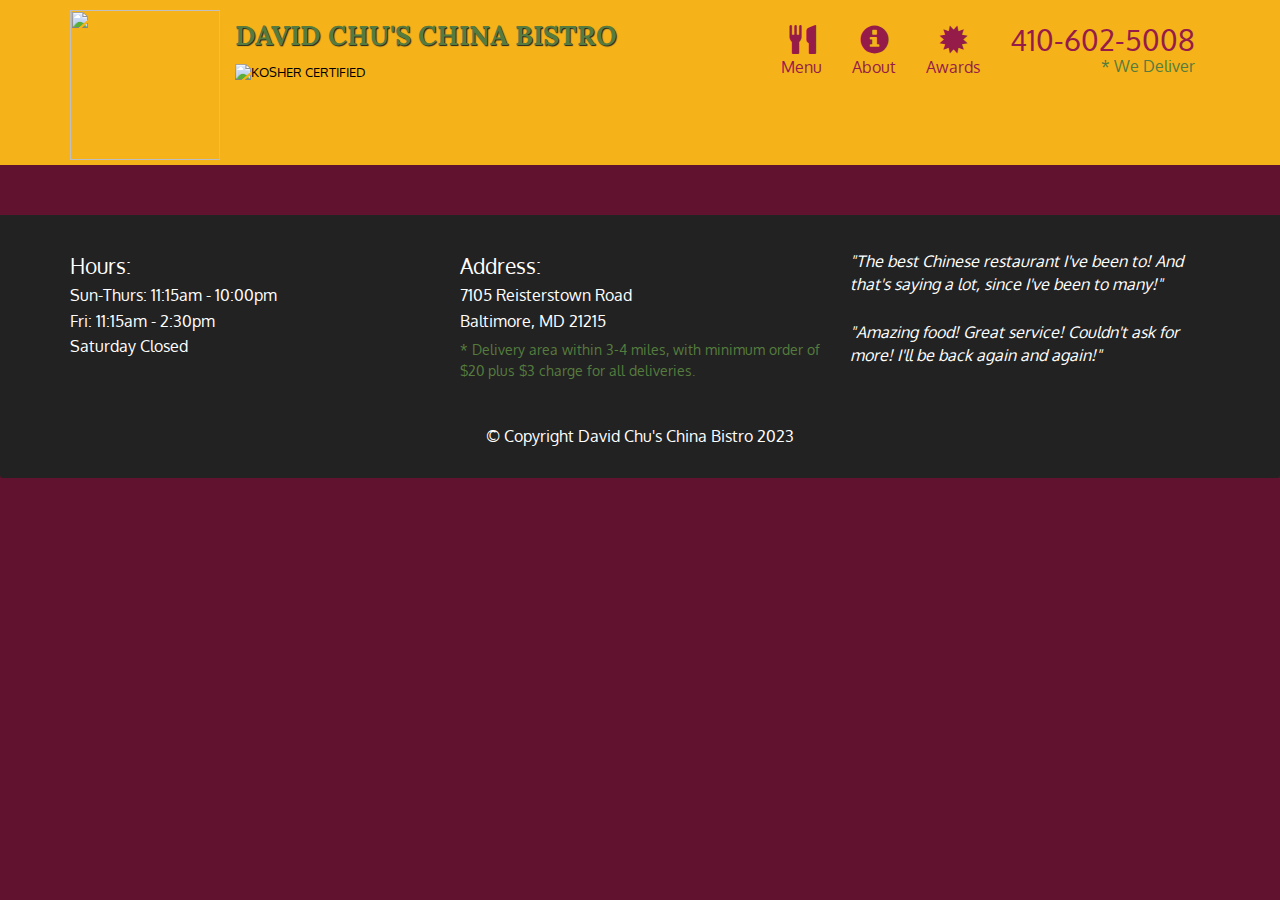
==== index.html @ 657b2da9 "Add files via upload" ====
<!DOCTYPE html>
<html lang="en">
<head>
    <meta charset="utf-8">
    <meta http-eqiv="X-UA-Compatible" content="IE=edge">
    <meta name="viewport" content="width=device-width, initial-scale=1">
    <title> David Chu's China Bistro</title>
    <link href="https://fonts.googleapis.com/css2?family=Oxygen:wght@300;400;700&display=swap" rel="stylesheet">
    <link href='https://fonts.googleapis.com/css?family=Lora' rel='stylesheet' type='text/css'>
    <link rel="stylesheet" href="css/bootstrap.min.css">
    <link rel="stylesheet" href="css/bootstrap.css">
    <link rel="stylesheet" href="css/style.css"> <!--place afer bootstrap-->
</head>

<body>

  <header>
    <nav id="header-nav" class="navbar navbar-default">
        <div class="container">
            <div class="navbar-header">
                <a href="index.html" class="pull-left visible-md visible-lg"> <!--rest. logo-->
                    <div id="logo-img"><img id="logo-img" src="images/restaurant-logo.png"></div>
                </a>

                <div class="navbar-brand"> <!--restaurant name-->
                    <a href="index.html"><h1>David Chu's China Bistro</h1></a>
                    <p><img src="images/star-k-logo.png"><span>Kosher Certified</span></p>
                </div>

                <!--menu collapse icon (only for small devices)-->
                <button id="navbarToggle" type="button" class="navbar-toggle collapsed" 
                    data-toggle="collapse" data-target="#collapsable-nav" aria-expanded="false">
                    <span class="sr-only">Toggle navigation</span> <!--dosent show on browser-->
                    <span class="icon-bar"></span> <!--adding 3 horizontal lines for menu-->
                    <span class="icon-bar"></span>
                    <span class="icon-bar"></span>
                </button>
            </div>

            <div id="collapsable-nav" class="collapse navbar-collapse">
              <ul id="nav-list" class="nav navbar-nav navbar-right">
               <li id="navHomeButton" class="visible-xs active">
                 <a href="index.html">
                   <span class="glyphicon glyphicon-home"></span> Home</a>
               </li>
               <li id="navMenuButton">
                 <a href="#" onclick="$dc.loadMenuCategories();">
                   <span class="glyphicon glyphicon-cutlery"></span><br class="hidden-xs"> Menu</a>
               </li>
               <li>
                 <a href="#">
                   <span class="glyphicon glyphicon-info-sign"></span><br class="hidden-xs"> About</a>
               </li>
               <li>
                 <a href="#">
                   <span class="glyphicon glyphicon-certificate"></span><br class="hidden-xs"> Awards</a>
               </li>
               <li id="phone" class="hidden-xs">
                 <a href="tel:410-602-5008">
                   <span>410-602-5008</span></a><div>* We Deliver</div>
               </li>
             </ul><!-- #nav-list -->
           </div><!-- .collapse .navbar-collapse -->
        </div> <!--container-->
    </nav>
  </header>

  <!--Mobile no. only for xs-->
  <div id="call-btn" class="text-center visible-xs">
    <a class="btn" href="tel:410-602-5008">
      <span class="glyphicon glyphicon-earphone"></span>
      410-602-5008</a>
  </div>
  <div id="xs-deliver" class="text-center visible-xs"> *We deliver</div>


  <!--Main Content-->
  <div id="main-content" class="container"> 
    <!--through dynamic snippets-->
  </div> <!--end main content-->


  <!--Footer-->
  <footer class="panel-footer">
    <div class="container">
        <div class="row">
            <section id="hours" class="col-sm-4">
                <span>Hours:</span><br>
                Sun-Thurs: 11:15am - 10:00pm<br>
                Fri: 11:15am - 2:30pm <br> 
                Saturday Closed
                <hr class="visible-xs"> <!--horizontal line-->
            </section>
            <section id="address" class="col-sm-4">
                <span>Address:</span><br>
                7105 Reisterstown Road <br> Baltimore, MD 21215
                <p>* Delivery area within 3-4 miles, with minimum order of $20 plus $3 charge for all deliveries.</p>
                <hr class="visible-xs">
            </section>
            <section id="testimonials" class="col-sm-4">
                <p>"The best Chinese restaurant I've been to! And that's saying a lot, since I've been to many!"</p>
                <p>"Amazing food! Great service! Couldn't ask for more! I'll be back again and again!"</p>
            </section>
        </div>
        <div class="text-center"> &copy; Copyright David Chu's China Bistro 2023 </div>
    </div>
  </footer>


    <!--jQuery (Bootstrap JS plugins depends on it)-->
    <script src="js/jquery-3.7.0.min.js"></script>
    <script src="js/bootstrap.min.js"></script>
    <script src="js/ajax-utils.js"></script>
    <script src="js/script.js"></script>
</body>
</html>
---- css/style.css ----
body{
    font-size:16px;
    color:#fff;
    background-color:#61122f;
    font-family: 'Oxygen', sans-serif;
}
/*HEADER*/
#header-nav{ /*top navbar colour*/
    background-color:#f6b319;
    border-radius:0;
    border:0;
}
#logo-img{ /*restaurant logo*/
    width:150px;
    height:150px;
    margin:5px 15px 10px 0; 
}
.navbar-brand{
    padding-top:25px;
}
.navbar-brand h1{  /*resturant name*/
    font-family: 'Lora',serif;
    color:#557c3e;
    font-size:1.5em;
    text-transform: uppercase;
    font-weight: bold;
    text-shadow: 1px 1px 1px #222;
    margin-top: 0;
    margin-bottom: 0;
    line-height: .75;
}
.navbar-brand a:hover, .navbar-brand a:focus{ /*removing restaurant name link underline*/
    text-decoration: none;
}
.navbar-brand p{ /*Kosher Certified and star logo*/
    color: #000;
    text-transform: uppercase;
    font-size: .7em;
    margin-top: 15px;
}
.navbar-brand p span{ /*Kosher Certified*/
    vertical-align: middle;
}
#nav-list a{ /*header navigation list(menu, about, awards)*/
    color:#951C49;
    text-align: center;
    margin-top:10px;
}
#nav-list a:hover{ 
    color: #e7e7e7;
}    
#nav-list a span{ /*nav list text*/
    font-size: 1.8em;
}
#phone{
    margin-top:5px;
}
#phone a{ /*phone number*/
    text-align:right;
    padding-bottom: 0;
}
#phone div{ /*we deliver*/
    color: #557c3e;
    text-align:right;
    padding-right: 15px;
}
.navbar-header button.navbar-toggle, .navbar-header .icon-bar{ 
    border: 1px solid #61122f; /*collapse menu button in xs*/
}
.navbar-header button.navbar-toggle{
    clear:both; /*to adjust float property affecting yellow colour in xs*/
    margin-top:-30px; 
}
/*END HEADER*/

/*HOME PAGE*/
.container .jumbotron{ /*Restaurant image*/
    border:2px solid #3f0c1f;
    box-shadow:0 0 50px #3f0c1f;
}
#menu-tile, #specials-tile, #map-tile{
    height:240px;
    width:100%;
    margin-bottom:15px;
    border:2px solid #3f0c1f;
    overflow:hidden; /*to avoid map from overflowing*/
    position:relative; /*for absolue pos of text*/
}
#menu-tile:hover, #specials-tile:hover, #map-tile:hover{
    box-shadow: 0 1px 5px 1px #ccc;
}
#menu-tile{
    background: url('../images/menu-tile.jpg') no-repeat;
    background-position: center;
}
#specials-tile{
    background: url('../images/specials-tile.jpg') no-repeat;
    background-position: center;
}
#menu-tile span, #specials-tile span, #map-tile span{
    position:absolute;
    bottom:0;
    width:100%;
    text-align: center;
    font-size: 1.5em;
    background-color: #000;
    color:#fff;
    opacity:.8;
}
/*END HOME PAGE*/

/*FOOTER*/
.panel-footer{
    margin-top:30px;
    padding-top:35px;
    padding-bottom: 30px;
    background-color: #222;
    border-top:0;
}
.panel-footer div.row{ 
    margin-bottom:35px; /*separating copyright*/
}
#hours, #address{ /*All text within hours and address*/
    line-height: 1.6; /*spacing bw lines*/
}
#hours > span, #address > span{ /*Hours and Address heading*/
    font-size:1.3em;
}
#address p{
    margin-top:5px;
    color:#557c3e;
    font-size: .9em;
    line-height:1.4em;
}
#testimonials{
    font-style:italic;
}
#testimonials p:nth-child(2) { /* 2nd para of testimonials */
    margin-top: 25px;
}
/*END FOOTER*/

/*MENU CATEGORIES PAGE*/
.category-tile { 
    position: relative;
    border: 2px solid #3F0C1F;
    overflow: hidden;
    width: 200px;
    height: 200px;
    margin: 0 auto 15px;
  }
  .category-tile span {
    position: absolute;
    bottom: 0;
    width: 100%;
    text-align: center;
    font-size: 1.2em;
    text-transform: uppercase;
    background-color: #000;
    color: #fff;
    opacity: .8;
  }
  .category-tile:hover {
    box-shadow: 0 1px 5px 1px #cccccc;
  }
  #menu-categories-title + div { /*next div sibling of mct(line below title)*/
    margin-bottom: 50px;
  }
/*MENU CATEGORIES PAGE*/

/* SINGLE CATEGORY PAGE */
.menu-item-tile { /*each item*/
    margin-bottom: 25px;
}
.menu-item-tile hr { 
    width: 80%;
}
.menu-item-tile .menu-item-price{ /* price */
    font-size: 1.1em;
    text-align: right;
    margin-top: -15px;
    margin-right: -15px;
}
.menu-item-tile .menu-item-price span{ /* (pint) and (quart) */
    font-size: .6em;
}
.menu-item-photo { /* image */
    position: relative;
    border: 2px solid #3F0C1F;  
    overflow: hidden;
    padding: 0;
    margin-right: -15px;
    margin-left: auto;
    margin-bottom: 20px;
    max-width: 250px;
}
.menu-item-photo div{ /* item id - D01,D02,... */
    position: absolute;
    bottom: 0;
    right: 0;
    width: 70px;
    background-color: #63894d;
    text-align: center;
}
h3.menu-item-title{
    margin-bottom:10px;
}
.menu-item-description{ /*item description*/
    padding-right: 30px;
}
.menu-item-details { /*item details*/
    font-size: .9em;
    font-style: italic;
}
/* END SINGLE CATEGORY PAGE */

/*Large devices only*/
@media (min-width:1200px){
    /*Home Page*/
    .jumbotron{
        background: url('../images/jumbotron_1200.jpg') no-repeat;
        height: 675px;
    }
}  
   
/*Medium devices only*/
@media (min-width:992px) and (max-width:1199px){
    /*header*/
    #logo-img{ 
        width:100px;
        height:100px;
    }
    .navbar-brand h1{ /*Restaurant name*/
        font-size: 1.4em; 
    }
    #nav-list a span{ /*nav list text*/
        font-size: 1.5em;
    }
    /* Home Page*/
    .jumbotron{
        background: url('../images/jumbotron_992.jpg') no-repeat;
        height: 558px;
    }
}  
/*Small devices only*/
@media (min-width:768px) and (max-width:991px){
    /*header*/
    #nav-list a span{ /*nav list text*/
        font-size: 1.5em;
    }
    /* Home Page*/
    .jumbotron{
        background: url('../images/jumbotron_768.jpg') no-repeat;
        height: 432px;
    }
}  
/*Extra Small devices only*/
@media (max-width:767px){
    /*header*/
    .navbar-brand{
        padding-top:13px;
        height:80px;
    }
    .navbar-brand h1{ /*Restaurant name*/
        padding-top:10px;
        font-size:5vw; /* 1vw = 1% of viewport width */
    }
    .navbar-brand p{ /*Kosher cert*/
        margin-top:12px;
        font-size:.6em;
    }
    .navbar-brand p img{ /*Star-K*/
        height:20px;
    }
    /*collapsed menu*/
    #collapsable-nav a{ /*collapsed nav menu items*/
        font-size:13px;
        padding-top: 0;
    }
    #collapsable-nav a span{
        margin-right:5px; /*space bw icon and name*/
    }

    /*Call button*/
    #call-btn > a{
        font-size:1.5em;
        display:block;
        background-color: #f6b319;
        color: #951C49;
        margin: 0 20px;
        border: 2px solid #fff;
    }
    /*We deliver*/
    #xs-deliver{
        letter-spacing: .1em;
        text-transform: uppercase;
        margin-top:5px;
    }
    /* Home Page*/
    .container .jumbotron{ /*Restaurant image*/
        margin-top: 30px;
        padding:0;  /*only .jumbotron dosent specify padding(default has 2 classes)*/
    }
    #menu-tile, #specials-tile, #map-tile{
        width:360px;
        margin:0 auto 15px; /*auto - centers it*/
    }

    /*Footer*/
    .panel-footer section{
        margin-bottom:30px;
        text-align: center;
    }
    .panel-footer section:nth-child(3){
        margin-bottom:0;
    }
    .panel-footer section hr{
        width:50%;
    }

    /*Single Category Page*/
    .menu-item-photo {
        margin-right: auto;
    }
    .menu-item-tile .menu-item-price {
        text-align: center;
    }
    .menu-item-description {
        text-align: center;
    }
}
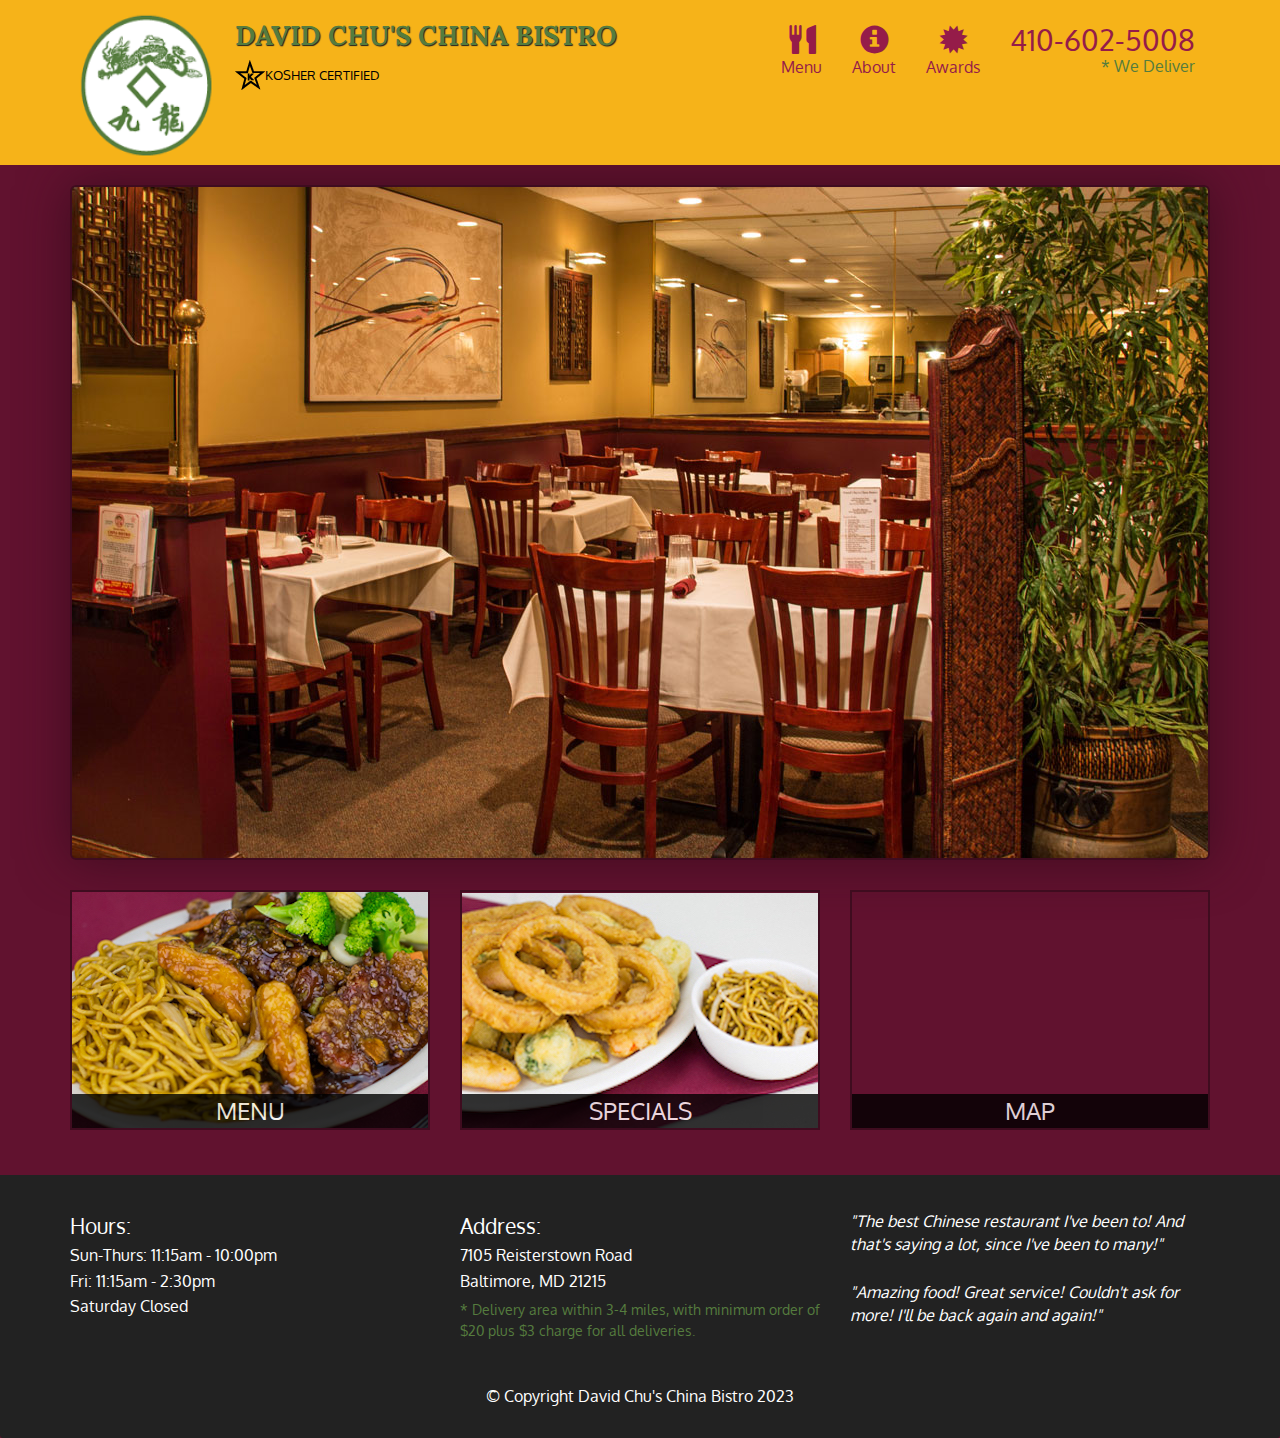
==== commit edfa74ee: "Update index.html" ====
--- a/index.html
+++ b/index.html
@@ -4,7 +4,7 @@
     <meta charset="utf-8">
     <meta http-eqiv="X-UA-Compatible" content="IE=edge">
     <meta name="viewport" content="width=device-width, initial-scale=1">
-    <title> David Chu's China Bistro</title>
+    <title> David Chu's Bistro(by Raksha)</title>
     <link href="https://fonts.googleapis.com/css2?family=Oxygen:wght@300;400;700&display=swap" rel="stylesheet">
     <link href='https://fonts.googleapis.com/css?family=Lora' rel='stylesheet' type='text/css'>
     <link rel="stylesheet" href="css/bootstrap.min.css">
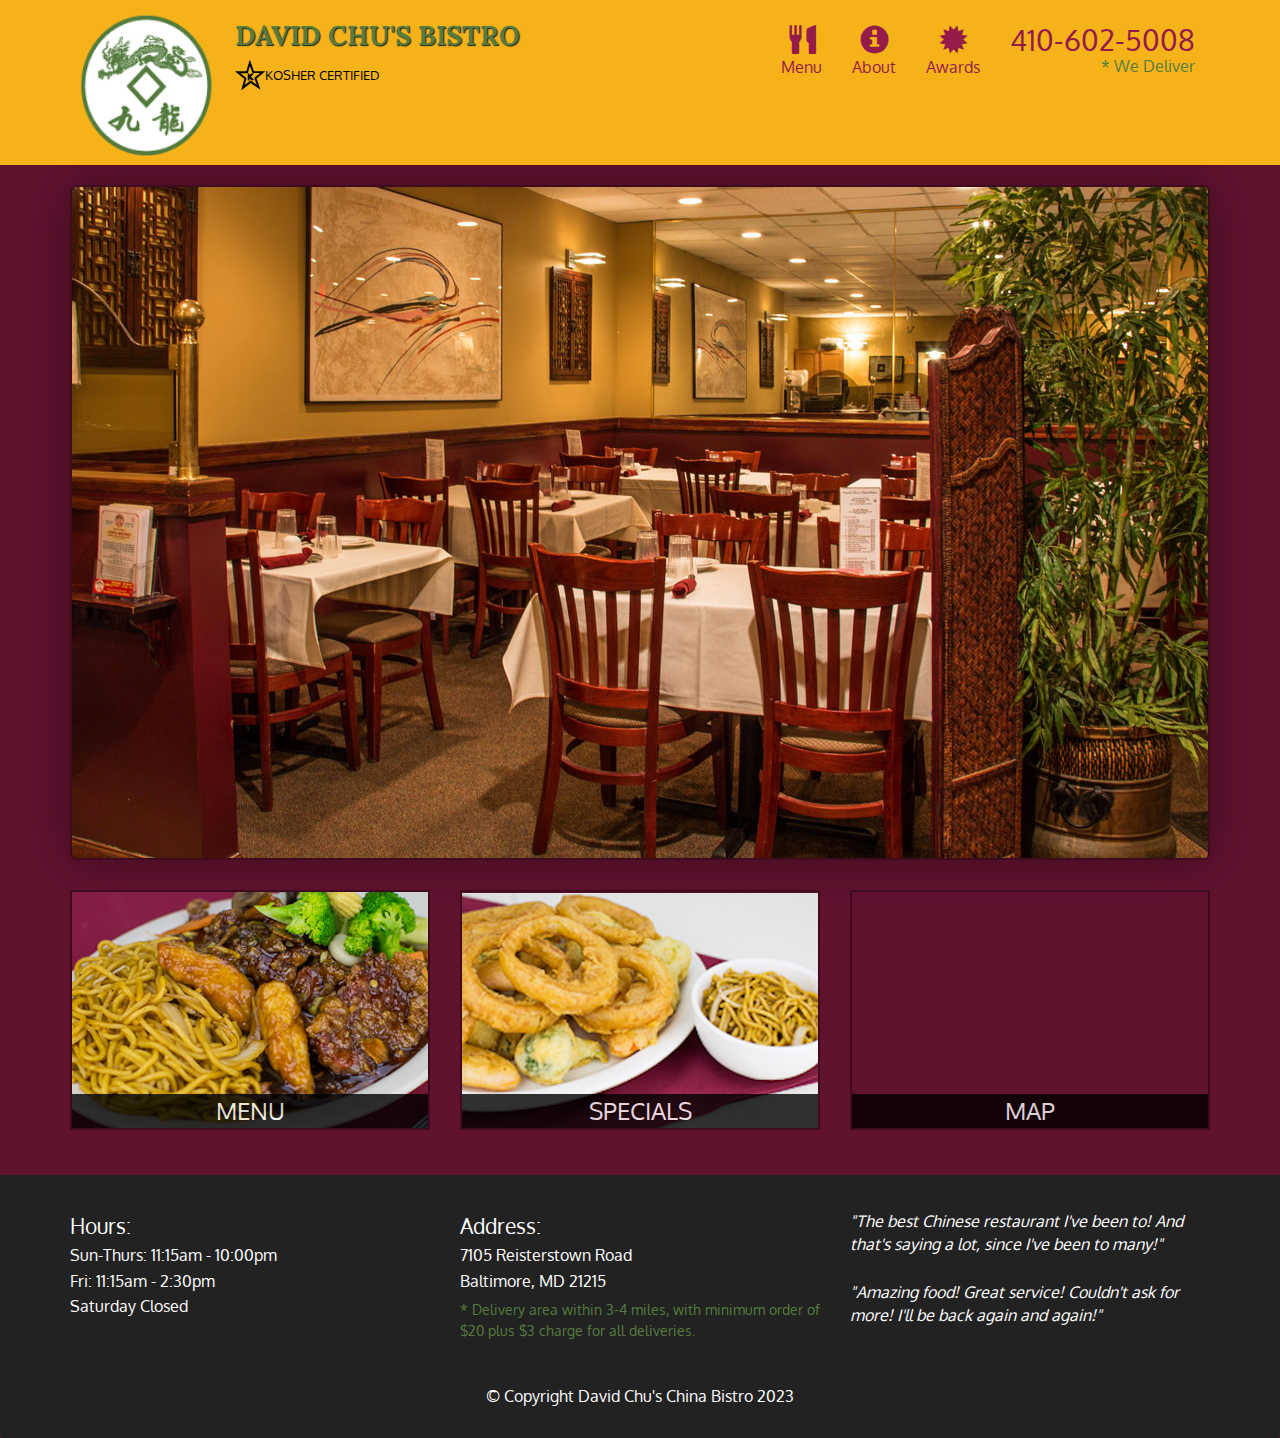
==== commit 6eac59a1: "Update index.html" ====
--- a/index.html
+++ b/index.html
@@ -4,7 +4,7 @@
     <meta charset="utf-8">
     <meta http-eqiv="X-UA-Compatible" content="IE=edge">
     <meta name="viewport" content="width=device-width, initial-scale=1">
-    <title> David Chu's Bistro(by Raksha)</title>
+    <title> David Chu's China Bistro</title>
     <link href="https://fonts.googleapis.com/css2?family=Oxygen:wght@300;400;700&display=swap" rel="stylesheet">
     <link href='https://fonts.googleapis.com/css?family=Lora' rel='stylesheet' type='text/css'>
     <link rel="stylesheet" href="css/bootstrap.min.css">
@@ -23,7 +23,8 @@
                 </a>
 
                 <div class="navbar-brand"> <!--restaurant name-->
-                    <a href="index.html"><h1>David Chu's China Bistro</h1></a>
+    <title> David Chu's  Bistro</title>
+                    <a href="index.html"><h1>David Chu's Bistro</h1></a>
                     <p><img src="images/star-k-logo.png"><span>Kosher Certified</span></p>
                 </div>
 
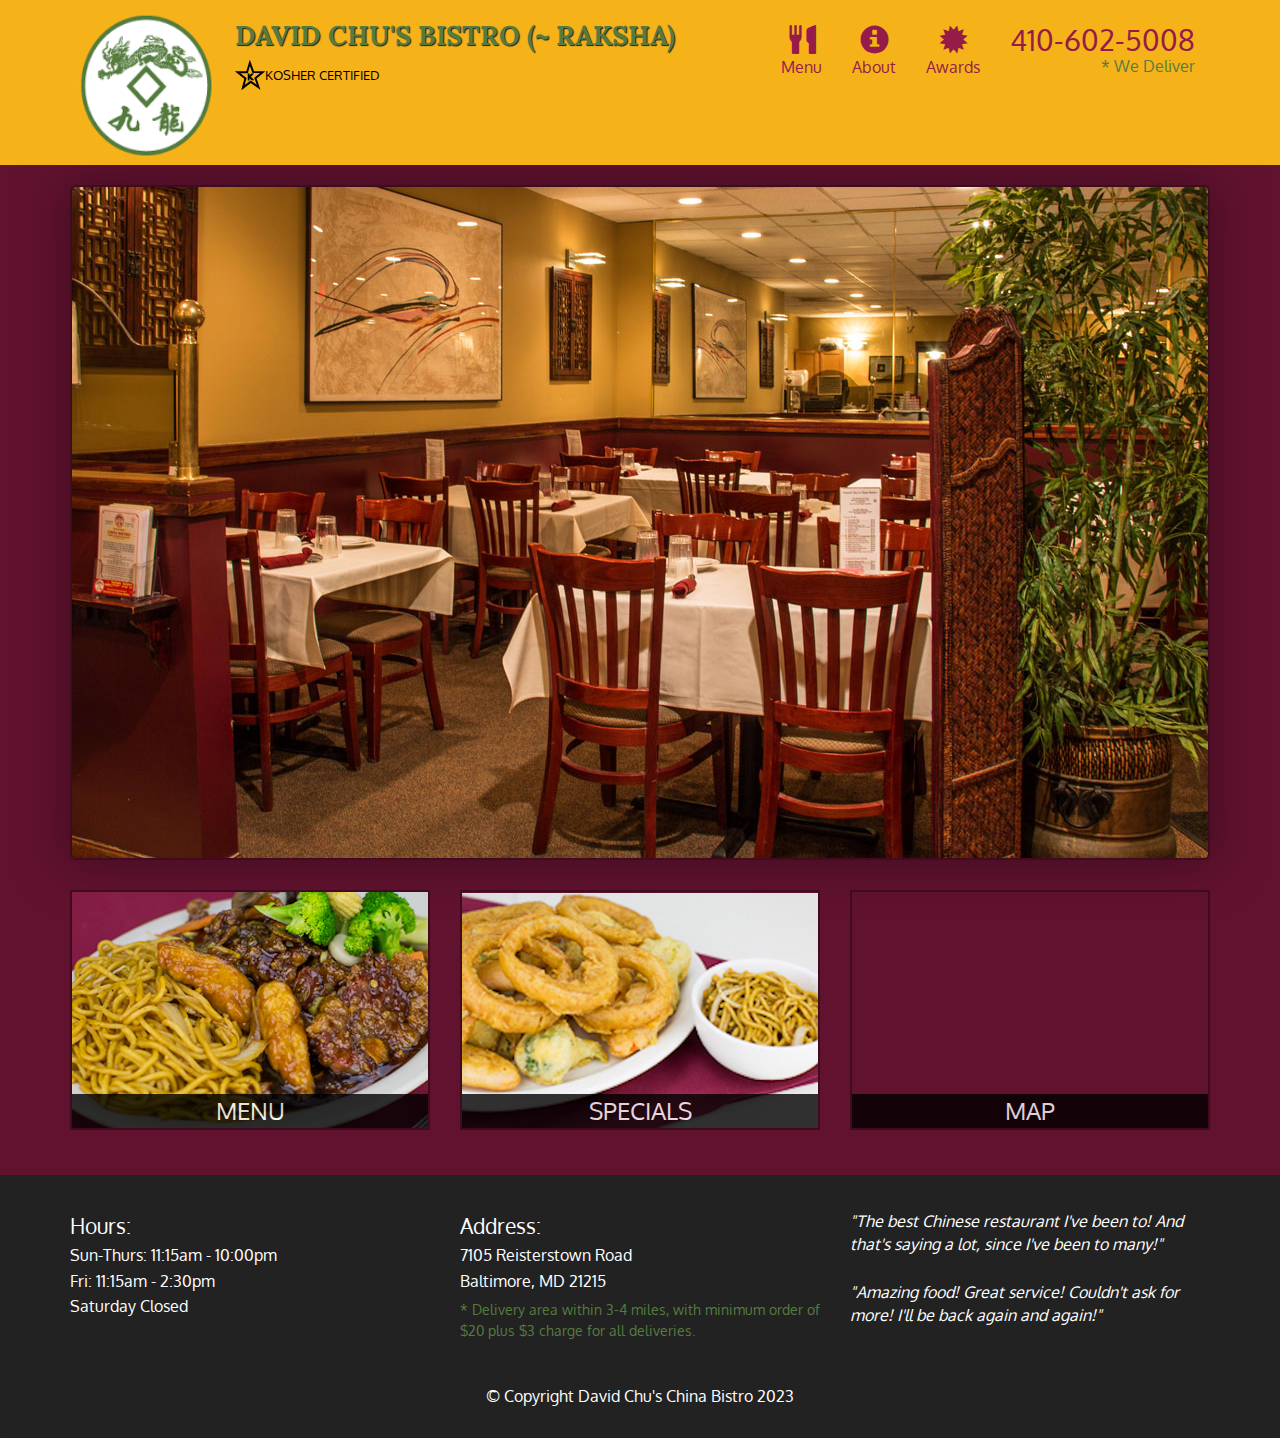
==== commit 24ba10e0: "Update index.html" ====
--- a/index.html
+++ b/index.html
@@ -23,8 +23,8 @@
                 </a>
 
                 <div class="navbar-brand"> <!--restaurant name-->
-    <title> David Chu's  Bistro</title>
-                    <a href="index.html"><h1>David Chu's Bistro</h1></a>
+    <title> David Chu's China Bistro</title>
+                    <a href="index.html"><h1>David Chu's Bistro (~ Raksha)</h1></a>
                     <p><img src="images/star-k-logo.png"><span>Kosher Certified</span></p>
                 </div>
 
